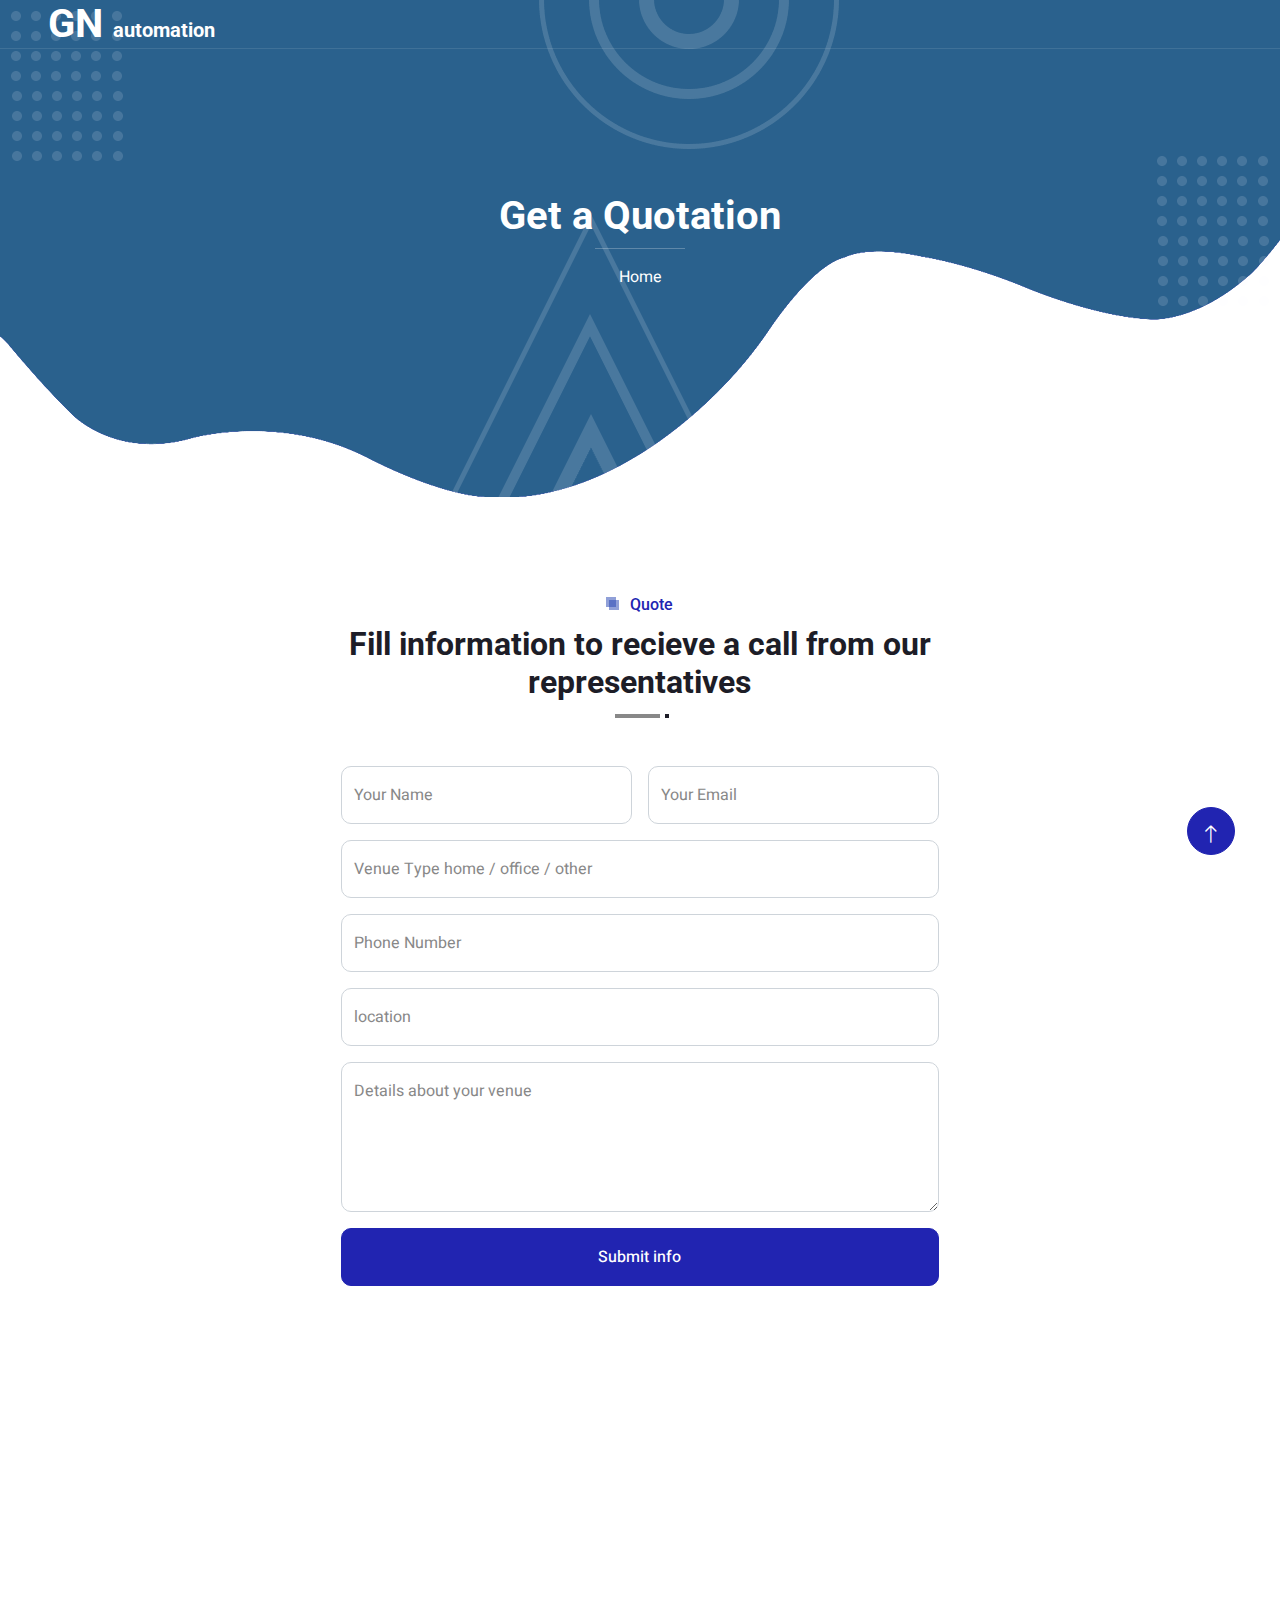
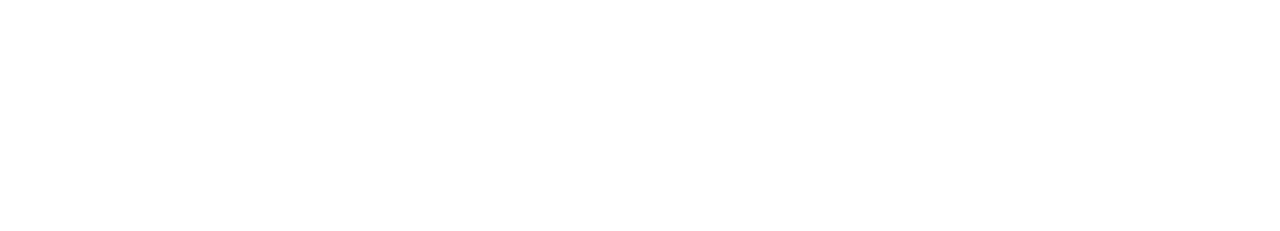
==== quote.html @ c27e14f7 "Add files via upload" ====
<!DOCTYPE html>
<html lang="en">

<head>
    <meta charset="utf-8">
    <title>SEO Master - SEO Agency Website Template</title>
    <meta content="width=device-width, initial-scale=1.0" name="viewport">
    <meta content="" name="keywords">
    <meta content="" name="description">

    <!-- Favicon -->
    <link href="img/favicon.ico" rel="icon">

    <!-- Google Web Fonts -->
    <link rel="preconnect" href="https://fonts.googleapis.com">
    <link rel="preconnect" href="https://fonts.gstatic.com" crossorigin>
    <link href="https://fonts.googleapis.com/css2?family=Heebo:wght@400;500&family=Roboto:wght@400;500;700&display=swap" rel="stylesheet"> 

    <!-- Icon Font Stylesheet -->
    <link href="https://cdnjs.cloudflare.com/ajax/libs/font-awesome/5.10.0/css/all.min.css" rel="stylesheet">
    <link href="https://cdn.jsdelivr.net/npm/bootstrap-icons@1.4.1/font/bootstrap-icons.css" rel="stylesheet">

    <!-- Libraries Stylesheet -->
    <link href="lib/animate/animate.min.css" rel="stylesheet">
    <link href="lib/owlcarousel/assets/owl.carousel.min.css" rel="stylesheet">
    <link href="lib/lightbox/css/lightbox.min.css" rel="stylesheet">

    <!-- Customized Bootstrap Stylesheet -->
    <link href="css/bootstrap.min.css" rel="stylesheet">

    <!-- Template Stylesheet -->
    <link href="css/style.css" rel="stylesheet">
</head>

<body>
    <div class="container-xxl bg-white p-0">
        <!-- Spinner Start -->
        <div id="spinner" class="show bg-white position-fixed translate-middle w-100 vh-100 top-50 start-50 d-flex align-items-center justify-content-center">
            <div class="spinner-grow text-primary" style="width: 3rem; height: 3rem;" role="status">
                <span class="sr-only">Loading...</span>
            </div>
        </div>
        <!-- Spinner End -->


        <!-- Navbar & Hero Start -->
        <div class="container-xxl position-relative p-0">
            <nav class="navbar navbar-expand-lg navbar-light px-4 px-lg-5 py-3 py-lg-0">
                <a href="" class="navbar-brand p-0">
                    <h1 class="m-0"></i>GN <span class="fs-5"> automation</span></h1>
                    <!-- <img src="img/logo.png" alt="Logo"> -->
                </a>
                <button class="navbar-toggler" type="button" data-bs-toggle="collapse" data-bs-target="#navbarCollapse">
                    <span class="fa fa-bars"></span>
                </button>
                <!-- <div class="collapse navbar-collapse" id="navbarCollapse">
                    <div class="navbar-nav ms-auto py-0">
                        <a href="index.html" class="nav-item nav-link">Home</a>
                        <a href="about.html" class="nav-item nav-link">About</a>
                        <a href="service.html" class="nav-item nav-link">Service</a>
                        <a href="project.html" class="nav-item nav-link">Project</a>
                        <div class="nav-item dropdown">
                            <a href="#" class="nav-link dropdown-toggle" data-bs-toggle="dropdown">Pages</a>
                            <div class="dropdown-menu m-0">
                                <a href="team.html" class="dropdown-item">Our Team</a>
                                <a href="testimonial.html" class="dropdown-item">Testimonial</a>
                                <a href="404.html" class="dropdown-item">404 Page</a>
                            </div>
                        </div>
                        <a href="contact.html" class="nav-item nav-link active">Contact</a>
                    </div>
                    <butaton type="button" class="btn text-secondary ms-3" data-bs-toggle="modal" data-bs-target="#searchModal"><i class="fa fa-search"></i></butaton>
                    <a href="https://htmlcodex.com/startup-company-website-template" class="btn btn-secondary text-light rounded-pill py-2 px-4 ms-3">Pro Version</a>
                </div> -->
            </nav>

            <div class="container-xxl py-5 bg-primary hero-header mb-5">
                <div class="container my-5 py-5 px-lg-5">
                    <div class="row g-5 py-5">
                        <div class="col-12 text-center">
                            <h1 class="text-white animated zoomIn">Get a Quotation</h1>
                            <hr class="bg-white mx-auto mt-0" style="width: 90px;">
                            <nav aria-label="breadcrumb">
                                <ol class="breadcrumb justify-content-center">
                                    <li class="breadcrumb-item"><a class="text-white" href="index.html">Home</a></li>
                                    <!-- <li class="breadcrumb-item"><a class="text-white" href="#">Pages</a></li>
                                    <li class="breadcrumb-item text-white active" aria-current="page">Contact</li> -->
                                </ol>
                            </nav>
                        </div>
                    </div>
                </div>
            </div>
        </div>
        <!-- Navbar & Hero End -->


        <!-- Full Screen Search Start -->
        <div class="modal fade" id="searchModal" tabindex="-1">
            <div class="modal-dialog modal-fullscreen">
                <div class="modal-content" style="background: rgba(29, 29, 39, 0.7);">
                    <div class="modal-header border-0">
                        <button type="button" class="btn bg-white btn-close" data-bs-dismiss="modal" aria-label="Close"></button>
                    </div>
                    <div class="modal-body d-flex align-items-center justify-content-center">
                        <div class="input-group" style="max-width: 600px;">
                            <input type="text" class="form-control bg-transparent border-light p-3" placeholder="Type search keyword">
                            <button class="btn btn-light px-4"><i class="bi bi-search"></i></button>
                        </div>
                    </div>
                </div>
            </div>
        </div>
        <!-- Full Screen Search End -->


        <!-- Contact Start -->
        <div class="container-xxl py-5">
            <div class="container px-lg-5">
                <div class="row justify-content-center">
                    <div class="col-lg-7">
                        <div class="section-title position-relative text-center mb-5 pb-2 wow fadeInUp" data-wow-delay="0.1s">
                            <h6 class="position-relative d-inline text-primary ps-4">Quote</h6>
                            <h2 class="mt-2">Fill information to recieve a call from our representatives</h2>
                        </div>
                        <div class="wow fadeInUp" data-wow-delay="0.3s">
                            <form>
                                <div class="row g-3">
                                    <div class="col-md-6">
                                        <div class="form-floating">
                                            <input type="text" class="form-control" id="name" placeholder="Your Name">
                                            <label for="name">Your Name</label>
                                        </div>
                                    </div>
                                    <div class="col-md-6">
                                        <div class="form-floating">
                                            <input type="email" class="form-control" id="email" placeholder="Your Email">
                                            <label for="email">Your Email</label>
                                        </div>
                                    </div>
                                    <div class="col-12">
                                        <div class="form-floating">
                                            <input type="text" class="form-control" id="subject" placeholder="Subject">
                                            <label for="subject">Venue Type home / office / other</label>
                                        </div>
                                    </div>
                                    <div class="col-12">
                                        <div class="form-floating">
                                            <input type="text" class="form-control" id="subject" placeholder="Subject">
                                            <label for="subject">Phone Number</label>
                                        </div>
                                    </div>
                                    <div class="col-12">
                                        <div class="form-floating">
                                            <input type="text" class="form-control" id="subject" placeholder="Subject">
                                            <label for="subject">location</label>
                                        </div>
                                    </div>
                                    <div class="col-12">
                                        <div class="form-floating">
                                            <textarea class="form-control" placeholder="Leave a message here" id="message" style="height: 150px"></textarea>
                                            <label for="message">Details about your venue</label>
                                        </div>
                                    </div>
                                    <div class="col-12">
                                        <button class="btn btn-primary w-100 py-3" type="submit">Submit info</button>
                                    </div>
                                </div>
                            </form>
                        </div>
                    </div>
                </div>
            </div>
        </div>
        <!-- Contact End -->
        

      <!-- Footer Start -->
      <div class="container-fluid bg-primary text-light footer mt-5 pt-5 wow fadeIn" data-wow-delay="0.1s">
        <div class="container py-5 px-lg-5">
            <div class="row g-5">
                <div class="col-md-6 col-lg-3">
                    <h5 class="text-white mb-4">Get In Touch</h5>
                    <p><i class="fa fa-map-marker-alt me-3"></i>Shmeisani - Anshasi square - Al husari St</p>
                    <p><i class="fa fa-phone-alt me-3"></i>+962795093326</p>
                    <p><i class="fa fa-envelope me-3"></i>info@gnautomation.co</p>
                    <!-- <div class="d-flex pt-2">
                        <a class="btn btn-outline-light btn-social" href=""><i class="fab fa-twitter"></i></a>
                        <a class="btn btn-outline-light btn-social" href=""><i class="fab fa-facebook-f"></i></a>
                        <a class="btn btn-outline-light btn-social" href=""><i class="fab fa-youtube"></i></a>
                        <a class="btn btn-outline-light btn-social" href=""><i class="fab fa-instagram"></i></a>
                        <a class="btn btn-outline-light btn-social" href=""><i class="fab fa-linkedin-in"></i></a>
                    </div> -->
                </div>
                <div class="col-md-6 col-lg-3">
                    <h5 class="text-white mb-4">Popular Link</h5>
                    <a class="btn btn-link" href="">About Us</a>
                    <a class="btn btn-link" href="">Contact Us</a>
                    <a class="btn btn-link" href="">Privacy Policy</a>
                    <a class="btn btn-link" href="">Terms & Condition</a>
                    <a class="btn btn-link" href="">Career</a>
                </div>
                <div class="col-md-6 col-lg-3">
                    <h5 class="text-white mb-4">Project Gallery</h5>
                    <div class="row g-2">
                        <div class="col-4">
                            <img class="img-fluid" src="img/portfolio-1.jpg" alt="Image">
                        </div>
                        <div class="col-4">
                            <img class="img-fluid" src="img/portfolio-2.jpg" alt="Image">
                        </div>
                        <div class="col-4">
                            <img class="img-fluid" src="img/portfolio-3.jpg" alt="Image">
                        </div>
                        <div class="col-4">
                            <img class="img-fluid" src="img/portfolio-4.jpg" alt="Image">
                        </div>
                        <div class="col-4">
                            <img class="img-fluid" src="img/portfolio-5.jpg" alt="Image">
                        </div>
                        <div class="col-4">
                            <img class="img-fluid" src="img/portfolio-6.jpg" alt="Image">
                        </div>
                    </div>
                </div>
                <div class="col-md-6 col-lg-3">
                    <h5 class="text-white mb-4">Newsletter</h5>
                    <!-- <p>Lorem ipsum dolor sit amet elit. Phasellus nec pretium mi. Curabitur facilisis ornare velit non vulpu</p> -->
                    <div class="position-relative w-100 mt-3">
                        <input class="form-control border-0 rounded-pill w-100 ps-4 pe-5" type="text" placeholder="Your Email" style="height: 48px;">
                        <button type="button" class="btn shadow-none position-absolute top-0 end-0 mt-1 me-2"><i class="fa fa-paper-plane text-primary fs-4"></i></button>
                    </div>
                </div>
            </div>
        </div>
        <div class="container px-lg-5">
            <div class="copyright">
                <div class="row">
                    <div class="col-md-6 text-center text-md-start mb-3 mb-md-0">
                        &copy; <a class="border-bottom" href="#">GN automation</a>, All Right Reserved. 
                        
                        <!--/*** This template is free as long as you keep the footer author’s credit link/attribution link/backlink. If you'd like to use the template without the footer author’s credit link/attribution link/backlink, you can purchase the Credit Removal License from "https://htmlcodex.com/credit-removal". Thank you for your support. ***/-->
                        <!-- Designed By <a class="border-bottom" href="https://htmlcodex.com">HTML Codex</a> -->
                    </div>
                    <div class="col-md-6 text-center text-md-end">
                        <!-- <div class="footer-menu">
                            <a href="">Home</a>
                            <a href="">Cookies</a>
                            <a href="">Help</a>
                            <a href="">FQAs</a>
                        </div> -->
                    </div>
                </div>
            </div>
        </div>
    </div>
    <!-- Footer End -->


        <!-- Back to Top -->
        <a href="#" class="btn btn-lg btn-primary btn-lg-square back-to-top pt-2"><i class="bi bi-arrow-up"></i></a>
    </div>

    <!-- JavaScript Libraries -->
    <script src="https://code.jquery.com/jquery-3.4.1.min.js"></script>
    <script src="https://cdn.jsdelivr.net/npm/bootstrap@5.0.0/dist/js/bootstrap.bundle.min.js"></script>
    <script src="lib/wow/wow.min.js"></script>
    <script src="lib/easing/easing.min.js"></script>
    <script src="lib/waypoints/waypoints.min.js"></script>
    <script src="lib/owlcarousel/owl.carousel.min.js"></script>
    <script src="lib/isotope/isotope.pkgd.min.js"></script>
    <script src="lib/lightbox/js/lightbox.min.js"></script>

    <!-- Template Javascript -->
    <script src="js/main.js"></script>
</body>

</html>
---- css/style.css ----
/********** Template CSS **********/
:root {
    --primary: #2A618D;
    --secondary: #A1DCE6;
    --light: #F7FAFF;
    --dark: #1D1D27;
}


/*** Spinner ***/
#spinner {
    opacity: 0;
    visibility: hidden;
    transition: opacity .5s ease-out, visibility 0s linear .5s;
    z-index: 99999;
}

#spinner.show {
    transition: opacity .5s ease-out, visibility 0s linear 0s;
    visibility: visible;
    opacity: 1;
}

.back-to-top {
    position: fixed;
    display: none;
    right: 45px;
    bottom: 45px;
    z-index: 99;
}


/*** Heading ***/
h1,
h2,
h3,
.fw-bold {
    font-weight: 700 !important;
}

h4,
h5,
h6,
.fw-medium {
    font-weight: 500 !important;
}


/*** Button ***/
.btn {
    font-weight: 500;
    transition: .5s;
}

.btn-square {
    width: 38px;
    height: 38px;
}

.btn-sm-square {
    width: 32px;
    height: 32px;
}

.btn-lg-square {
    width: 48px;
    height: 48px;
}

.btn-square,
.btn-sm-square,
.btn-lg-square {
    padding: 0;
    display: flex;
    align-items: center;
    justify-content: center;
    font-weight: normal;
    border-radius: 50px;
}


/*** Navbar ***/
.navbar-light .navbar-nav .nav-link {
    position: relative;
    margin-left: 25px;
    padding: 35px 0;
    color: var(--light) !important;
    outline: none;
    transition: .5s;
}

.sticky-top.navbar-light .navbar-nav .nav-link {
    padding: 20px 0;
    color: var(--dark) !important;
}

.navbar-light .navbar-nav .nav-link:hover,
.navbar-light .navbar-nav .nav-link.active {
    color: var(--secondary) !important;
}

.navbar-light .navbar-brand h1 {
    color: #FFFFFF;
}

.navbar-light .navbar-brand img {
    max-height: 60px;
    transition: .5s;
}

.sticky-top.navbar-light .navbar-brand img {
    max-height: 45px;
}

@media (max-width: 991.98px) {
    .sticky-top.navbar-light {
        position: relative;
        background: #FFFFFF;
    }

    .navbar-light .navbar-collapse {
        margin-top: 15px;
        border-top: 1px solid #DDDDDD;
    }

    .navbar-light .navbar-nav .nav-link,
    .sticky-top.navbar-light .navbar-nav .nav-link {
        padding: 10px 0;
        margin-left: 0;
        color: var(--dark) !important;
    }

    .navbar-light .navbar-brand h1 {
        color: var(--primary);
    }

    .navbar-light .navbar-brand img {
        max-height: 45px;
    }
}

@media (min-width: 992px) {
    .navbar-light {
        position: absolute;
        width: 100%;
        top: 0;
        left: 0;
        border-bottom: 1px solid rgba(256, 256, 256, .1);
        z-index: 999;
    }
    
    .sticky-top.navbar-light {
        position: fixed;
        background: #FFFFFF;
    }

    .navbar-light .navbar-nav .nav-link::before {
        position: absolute;
        content: "";
        width: 0;
        height: 2px;
        bottom: -1px;
        left: 50%;
        background: var(--secondary);
        transition: .5s;
    }

    .navbar-light .navbar-nav .nav-link:hover::before,
    .navbar-light .navbar-nav .nav-link.active::before {
        width: 100%;
        left: 0;
    }

    .navbar-light .navbar-nav .nav-link.nav-contact::before {
        display: none;
    }

    .sticky-top.navbar-light .navbar-brand h1 {
        color: var(--primary);
    }
}


/*** Hero Header ***/
.hero-header {
    background:
        url(../img/bg-dot.png),
        url(../img/bg-dot.png),
        url(../img/bg-round.png),
        url(../img/bg-tree.png),
        url(../img/bg-bottom-hero.png);
    background-position:
        10px 10px,
        bottom 190px right 10px,
        left 55% top -1px,
        left 45% bottom -1px,
        center bottom -1px;
    background-repeat: no-repeat;
}


/*** Section Title ***/
.section-title::before {
    position: absolute;
    content: "";
    width: 45px;
    height: 4px;
    bottom: 0;
    left: 0;
    background: #888888;
}

.section-title::after {
    position: absolute;
    content: "";
    width: 4px;
    height: 4px;
    bottom: 0;
    left: 50px;
    background: var(--dark);
}

.section-title.text-center::before {
    left: 50%;
    margin-left: -25px;
}

.section-title.text-center::after {
    left: 50%;
    margin-left: 25px;
}

.section-title h6::before,
.section-title h6::after {
    position: absolute;
    content: "";
    width: 10px;
    height: 10px;
    top: 2px;
    left: 0;
    background: rgba(33, 66, 177, .5);
}

.section-title h6::after {
    top: 5px;
    left: 3px;
}


/*** Service ***/
.service-item {
    position: relative;
    height: 350px;
    padding: 30px 25px;
    background: #FFFFFF;
    box-shadow: 0 0 45px rgba(0, 0, 0, .08);
    transition: .5s;
}

.service-item:hover {
    background: var(--primary);
}

.service-item .service-icon {
    margin: 0 auto 20px auto;
    width: 90px;
    height: 90px;
    display: flex;
    align-items: center;
    justify-content: center;
    color: var(--light);
    background: url(../img/icon-shape-primary.png) center center no-repeat;
    transition: .5s;
}

.service-item:hover .service-icon {
    color: var(--primary);
    background: url(../img/icon-shape-white.png);
}

.service-item h5,
.service-item p {
    transition: .5s;
}

.service-item:hover h5,
.service-item:hover p {
    color: var(--light);
}

.service-item a.btn {
    position: relative;
    display: flex;
    color: var(--primary);
    transition: .5s;
    z-index: 1;
}

.service-item:hover a.btn {
    color: var(--primary);
}

.service-item a.btn::before {
    position: absolute;
    content: "";
    width: 35px;
    height: 35px;
    top: 0;
    left: 0;
    border-radius: 35px;
    background: #DDDDDD;
    transition: .5s;
    z-index: -1;
}

.service-item:hover a.btn::before {
    width: 100%;
    background: var(--light);
}


/*** Testimonial ***/
.newsletter,
.testimonial {
    background:
        url(../img/bg-top.png),
        url(../img/bg-bottom.png);
    background-position:
        left top,
        right bottom;
    background-repeat: no-repeat;
}

.testimonial-carousel .owl-item .testimonial-item,
.testimonial-carousel .owl-item.center .testimonial-item * {
    transition: .5s;
}

.testimonial-carousel .owl-item.center .testimonial-item {
    background: var(--light) !important;
    border-color: var(--light);
}

.testimonial-carousel .owl-item.center .testimonial-item * {
    color: #888888;
}

.testimonial-carousel .owl-item.center .testimonial-item i {
    color: var(--primary) !important;
}

.testimonial-carousel .owl-item.center .testimonial-item h6 {
    color: var(--dark) !important;
}


/*** Team ***/
.team-item {
    position: relative;
    transition: .5s;
    z-index: 1;
}

.team-item::after {
    position: absolute;
    content: "";
    top: 3rem;
    right: 3rem;
    bottom: 0;
    left: 0;
    border-radius: 10px;
    background: #FFFFFF;
    box-shadow: 0 0 45px rgba(0, 0, 0, .1);
    transition: .5s;
    z-index: -1;
}

.team-item:hover::after {
    background: var(--primary);
}

.team-item h5,
.team-item small {
    transition: .5s;
}

.team-item:hover h5,
.team-item:hover small {
    color: var(--light);
}


/*** Project Portfolio ***/
#portfolio-flters .btn {
    position: relative;
    display: inline-block;
    margin: 10px 4px 0 4px;
    transition: .5s;
}

#portfolio-flters .btn::after {
    position: absolute;
    content: "";
    right: -1px;
    bottom: -1px;
    border-left: 20px solid transparent;
    border-right: 0 solid transparent;
    border-bottom: 50px solid #FFFFFF;
}

#portfolio-flters .btn:hover,
#portfolio-flters .btn.active {
    color: var(--light);
    background: var(--primary);
}

.portfolio-overlay {
    position: absolute;
    display: flex;
    flex-direction: column;
    justify-content: center;
    width: 100%;
    height: 100%;
    padding: 30px;
    top: 0;
    left: 0;
    background: var(--primary);
    transition: .5s;
    z-index: 1;
    opacity: 0;
}

.portfolio-item:hover .portfolio-overlay {
    opacity: 1;
}

.portfolio-item .btn {
    position: absolute;
    width: 90px;
    height: 90px;
    top: 0px;
    right: 0px;
    display: flex;
    align-items: center;
    justify-content: center;
    background: url(../img/icon-shape-white.png) center center no-repeat;
    border: none;
    transition: .5s;
    opacity: 0;
    z-index: 2;
}

.portfolio-item:hover .btn {
    opacity: 1;
    transition-delay: .15s;
}


/*** Footer ***/
.footer {
    background: url(../img/footer.png) center center no-repeat;
    background-size: contain;
}

.footer .btn.btn-social {
    margin-right: 5px;
    width: 40px;
    height: 40px;
    display: flex;
    align-items: center;
    justify-content: center;
    color: var(--light);
    border: 1px solid rgba(256, 256, 256, .1);
    border-radius: 40px;
    transition: .3s;
}

.footer .btn.btn-social:hover {
    color: var(--primary);
}

.footer .btn.btn-link {
    display: block;
    margin-bottom: 10px;
    padding: 0;
    text-align: left;
    color: var(--light);
    font-weight: normal;
    transition: .3s;
}

.footer .btn.btn-link::before {
    position: relative;
    content: "\f105";
    font-family: "Font Awesome 5 Free";
    font-weight: 900;
    margin-right: 10px;
}

.footer .btn.btn-link:hover {
    letter-spacing: 1px;
    box-shadow: none;
}

.footer .copyright {
    padding: 25px 0;
    font-size: 14px;
    border-top: 1px solid rgba(256, 256, 256, .1);
}

.footer .copyright a {
    color: var(--light);
}

.footer .footer-menu a {
    margin-right: 15px;
    padding-right: 15px;
    border-right: 1px solid rgba(255, 255, 255, .1);
}

.footer .footer-menu a:last-child {
    margin-right: 0;
    padding-right: 0;
    border-right: none;
}
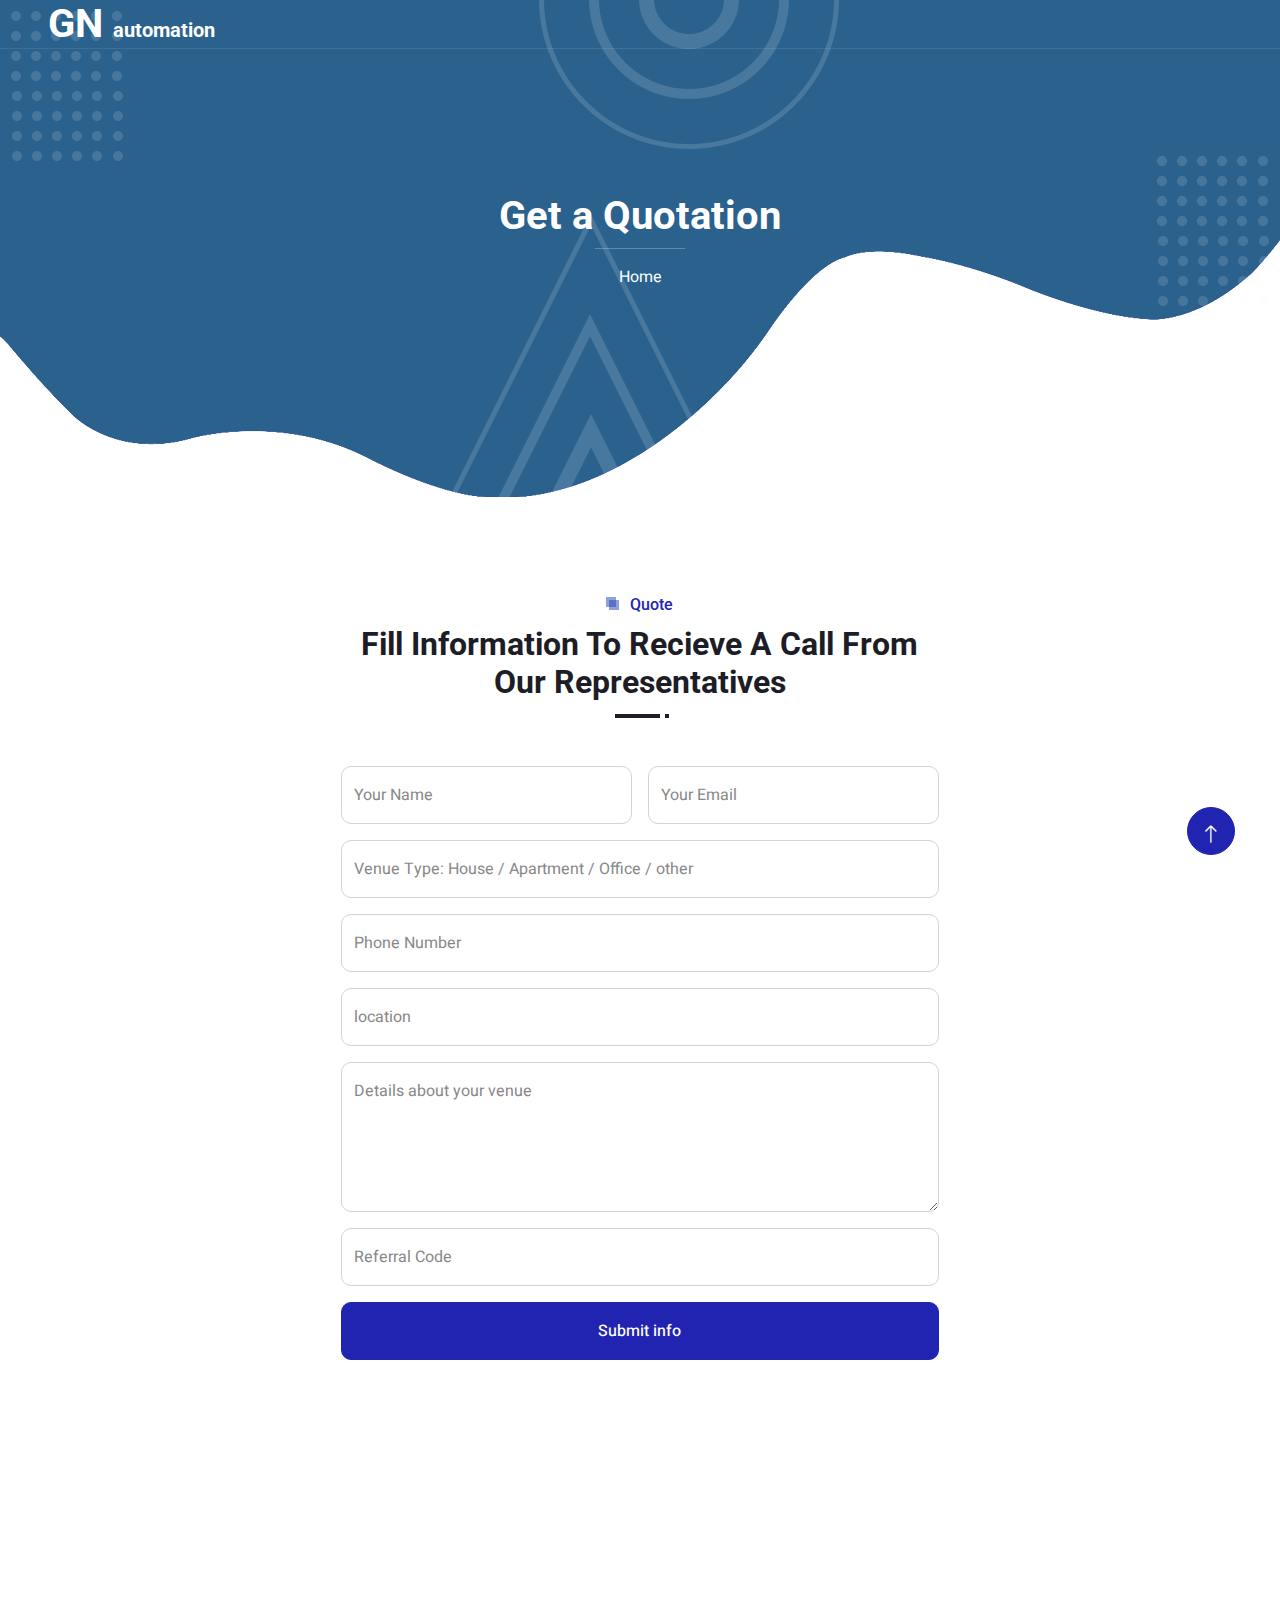
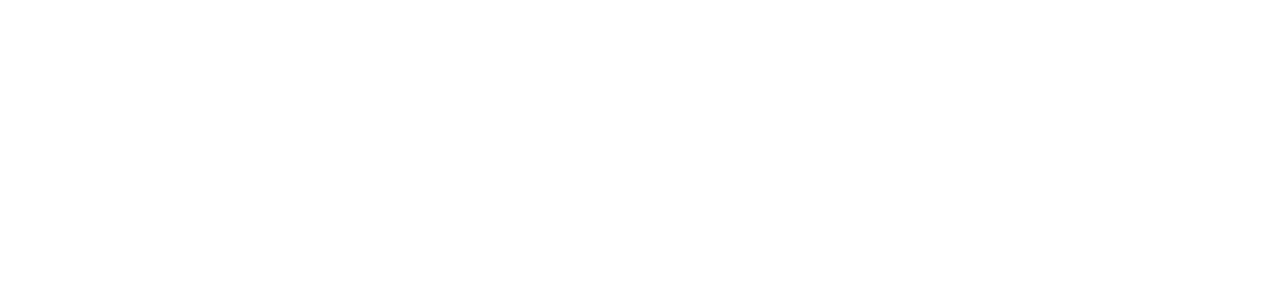
==== commit 0d3890ef: "Update quote.html" ====
--- a/quote.html
+++ b/quote.html
@@ -3,13 +3,13 @@
 
 <head>
     <meta charset="utf-8">
-    <title>SEO Master - SEO Agency Website Template</title>
+    <title>GN automation</title>
     <meta content="width=device-width, initial-scale=1.0" name="viewport">
     <meta content="" name="keywords">
     <meta content="" name="description">
 
     <!-- Favicon -->
-    <link href="img/favicon.ico" rel="icon">
+    <link href="img/Logo_icon rounded.png" rel="icon">
 
     <!-- Google Web Fonts -->
     <link rel="preconnect" href="https://fonts.googleapis.com">
@@ -121,7 +121,7 @@
                     <div class="col-lg-7">
                         <div class="section-title position-relative text-center mb-5 pb-2 wow fadeInUp" data-wow-delay="0.1s">
                             <h6 class="position-relative d-inline text-primary ps-4">Quote</h6>
-                            <h2 class="mt-2">Fill information to recieve a call from our representatives</h2>
+                            <h2 class="mt-2">Fill Information To Recieve A Call From Our Representatives</h2>
                         </div>
                         <div class="wow fadeInUp" data-wow-delay="0.3s">
                             <form>
@@ -141,7 +141,7 @@
                                     <div class="col-12">
                                         <div class="form-floating">
                                             <input type="text" class="form-control" id="subject" placeholder="Subject">
-                                            <label for="subject">Venue Type home / office / other</label>
+                                            <label for="subject">Venue Type: House / Apartment / Office  / other</label>
                                         </div>
                                     </div>
                                     <div class="col-12">
@@ -160,6 +160,12 @@
                                         <div class="form-floating">
                                             <textarea class="form-control" placeholder="Leave a message here" id="message" style="height: 150px"></textarea>
                                             <label for="message">Details about your venue</label>
+                                        </div>
+                                    </div>
+                                    <div class="col-12">
+                                        <div class="form-floating">
+                                            <input type="text" class="form-control" id="subject" placeholder="Subject">
+                                            <label for="subject">Referral Code</label>
                                         </div>
                                     </div>
                                     <div class="col-12">
@@ -275,4 +281,4 @@
     <script src="js/main.js"></script>
 </body>
 
-</html>+</html>
--- a/css/style.css
+++ b/css/style.css
@@ -207,7 +207,7 @@
     height: 4px;
     bottom: 0;
     left: 0;
-    background: #888888;
+    background: var(--dark);
 }
 
 .section-title::after {
@@ -269,13 +269,14 @@
     align-items: center;
     justify-content: center;
     color: var(--light);
+    border-radius: 30px;
     background: url(../img/icon-shape-primary.png) center center no-repeat;
     transition: .5s;
 }
 
 .service-item:hover .service-icon {
     color: var(--primary);
-    background: url(../img/icon-shape-white.png);
+    background: #ffffff;
 }
 
 .service-item h5,
